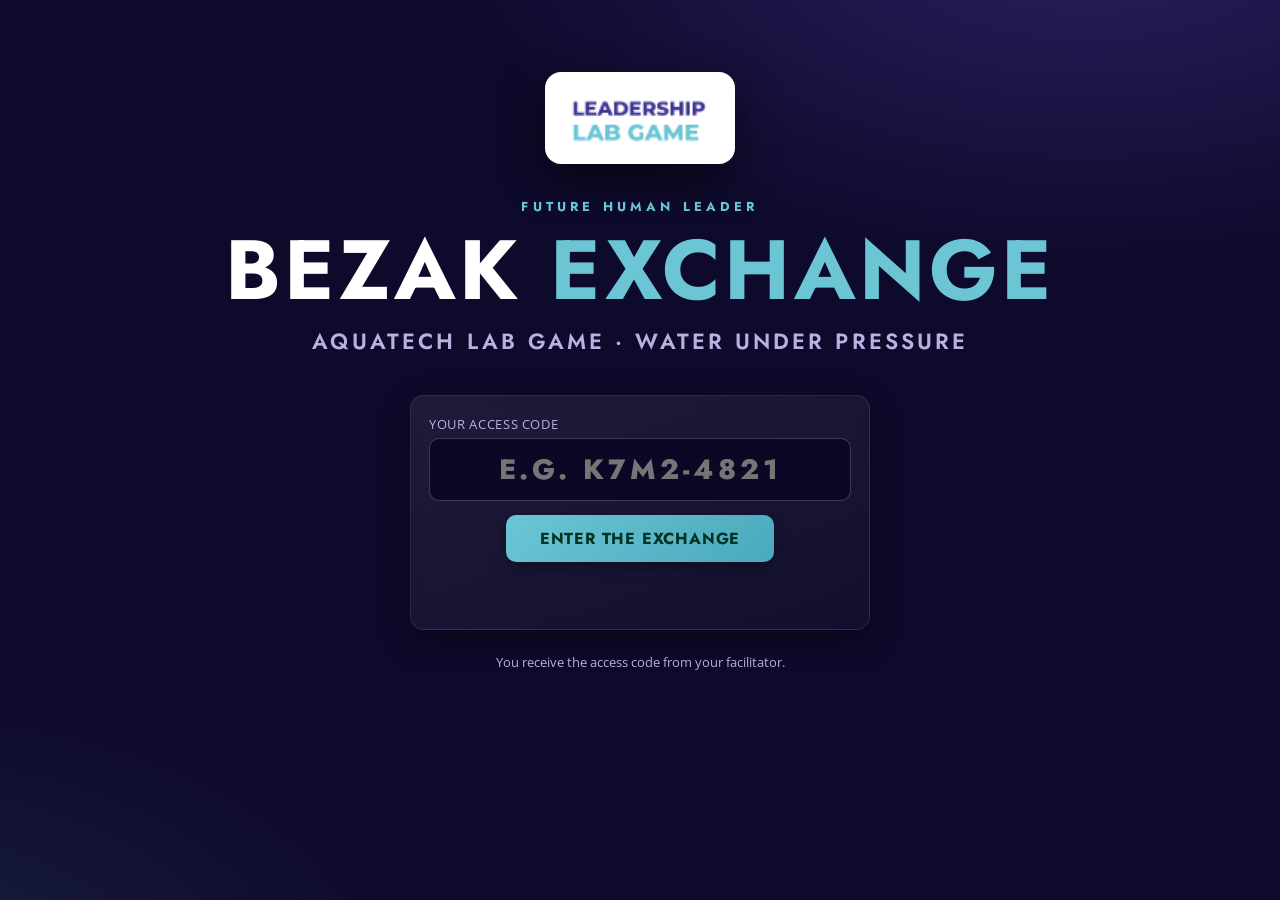
==== hra/index.html @ 61a6dac2 "Add BeZak Exchange game frontend (hra/) Co-Authored-By: Claude Sonnet 5.5 <noreply@anthropic.com> Cl" ====
<!doctype html><html lang="en"><head><meta charset="utf-8"><meta name="viewport" content="width=device-width,initial-scale=1"><title>BeZak Exchange · Aquatech LAB Game</title><link rel="icon" href="logo.png"><link rel="stylesheet" href="style.css"><link href="https://fonts.googleapis.com/css2?family=Jost:wght@500;700;800&family=Open+Sans:wght@400;600&display=swap" rel="stylesheet"></head>
<body><div class="hero" style="padding-top:8vh">
<div class="plate"><img src="logo.png" alt="Future Human Leader"></div>
<div class="eyebrow">Future Human Leader</div>
<h1>BeZak <span>Exchange</span></h1>
<div class="sub">Aquatech LAB Game &middot; Water Under Pressure</div>
<div class="card" style="max-width:460px;margin:38px auto 0;text-align:left"><label style="margin-top:0">Your access code</label>
<input id="c" placeholder="e.g. K7M2-4821" autocomplete="off" autocapitalize="characters" style="font:800 28px Jost,Montserrat,sans-serif;letter-spacing:.14em;text-align:center;text-transform:uppercase">
<p style="margin-top:14px;text-align:center"><button class="btn" id="go" style="font-size:16px;padding:12px 34px">Enter the exchange</button></p><p id="err" class="bad small" style="text-align:center;min-height:20px"></p></div>
<p class="small muted" style="margin-top:22px">You receive the access code from your facilitator.</p>
</div>
<script src="config.js"></script><script src="common.js"></script>
<script>
async function join(){const j=await bx('/join',{code:$('#c').value});if(j.token){try{localStorage.setItem('bx_tok',j.token)}catch{}location.href='team.html'}else $('#err').textContent=j.__code===0?j.error:'This code is not valid. Check it with your facilitator.'}
$('#go').onclick=join;$('#c').addEventListener('keydown',e=>{if(e.key==='Enter')join()});
const pre=QS.get('c');if(pre){$('#c').value=pre;join()}
</script></body></html>
---- hra/style.css ----
:root{--bg:#0e0a2b;--panel:#1a1342;--panel2:#241a5c;--ink:#fff;--mut:#b9b2e0;--teal:#6BC5D5;--gold:#E9A93B;--coral:#E0607E;--ok:#4fd18b;--purple:#412D87;--red:#e0475a;--blue:#4a8bf0;--grey:#9aa3b5}
*{box-sizing:border-box}html,body{margin:0;min-height:100%;color:var(--ink);font:16px/1.55 "Open Sans",system-ui,sans-serif}body{background:radial-gradient(1100px 600px at 85% -10%,#412D8799,transparent 60%),radial-gradient(900px 500px at -10% 110%,#6BC5D51f,transparent 60%),var(--bg);background-attachment:fixed}
h1,h2,h3{font-family:Jost,"Montserrat",system-ui,sans-serif;letter-spacing:.02em;margin:0 0 .4em}
h1{font-size:34px;text-transform:uppercase}h2{font-size:22px}h3{font-size:17px;color:var(--teal);text-transform:uppercase}
a{color:var(--teal)}
.wrap{max-width:1100px;margin:0 auto;padding:18px}
.top{display:flex;align-items:center;gap:14px;padding:10px 22px;background:#fff;color:#1a1342;border-bottom:4px solid var(--teal);box-shadow:0 6px 24px #0008;position:sticky;top:0;z-index:5;min-height:64px}
.top::before{content:'';flex:none;width:93px;height:43px;background:url(/logo.png) center/contain no-repeat;margin-right:6px;padding-right:16px;border-right:2px solid #e3e0f2;box-sizing:content-box}
.top b{font-family:Jost,sans-serif;text-transform:uppercase;letter-spacing:.08em;color:#1a1342}.top a{color:var(--purple);font-weight:600;text-decoration:none;margin-left:10px}.top .muted{color:#6a6490}.top .pill{background:var(--purple);color:#fff}
.top.team-RED{border-bottom-color:var(--red)}.top.team-BLUE{border-bottom-color:var(--blue)}.top.team-GREY{border-bottom-color:var(--grey)}
.sp{flex:1}
.pill{display:inline-block;padding:3px 12px;border-radius:99px;background:var(--purple);font-size:12px;font-weight:700;letter-spacing:.06em;text-transform:uppercase}
.pill.open{background:var(--ok);color:#052}.pill.closed{background:var(--gold);color:#321}.pill.locked{background:#444}.pill.evaluated{background:var(--teal);color:#023}.pill.published{background:var(--coral)}
.card{background:var(--panel);border:1px solid #ffffff1a;border-radius:14px;padding:18px;margin:14px 0}
.card.paper{background:#f1ead8;color:#1b1b1b;font-family:Georgia,serif}.card.paper h2{font-family:"Old English Text MT",Georgia,serif;font-size:36px;text-align:center;border-bottom:2px solid #222;margin-bottom:6px}
.card.paper .hl{font:800 26px/1.15 Jost,sans-serif;text-transform:uppercase;margin:10px 0 4px}
.tabs{display:flex;gap:6px;flex-wrap:wrap;margin:12px 0}
.tab{padding:9px 16px;border-radius:10px;background:var(--panel2);cursor:pointer;border:0;color:var(--ink);font:600 14px Jost,sans-serif;text-transform:uppercase;letter-spacing:.05em}
.tab.on{background:var(--teal);color:#032}
button.btn,.btn{background:var(--teal);color:#032;border:0;border-radius:10px;padding:10px 18px;font:700 14px Jost,sans-serif;text-transform:uppercase;letter-spacing:.05em;cursor:pointer}
.btn.alt{background:var(--panel2);color:var(--ink)}.btn.gold{background:var(--gold);color:#321}.btn.red{background:var(--coral)}.btn:disabled{opacity:.4;cursor:default}
input,textarea,select{width:100%;background:#0b0724;color:var(--ink);border:1px solid #ffffff33;border-radius:10px;padding:10px;font:inherit}
textarea{min-height:110px;resize:vertical}label{display:block;margin:10px 0 4px;color:var(--mut);font-size:13px;text-transform:uppercase;letter-spacing:.05em}
.grid{display:grid;gap:14px}.g3{grid-template-columns:repeat(3,1fr)}.g2{grid-template-columns:1fr 1fr}
@media(max-width:800px){.g3,.g2{grid-template-columns:1fr}h1{font-size:26px}}
.opt{display:block;border:2px solid #ffffff26;border-radius:12px;padding:12px 14px;margin:8px 0;cursor:pointer}.opt.on{border-color:var(--teal);background:#6bc5d516}.opt b{display:block}
.chat{max-height:420px;overflow:auto;background:#0b0724;border-radius:12px;padding:10px}
.msg{margin:8px 0;padding:8px 12px;border-radius:12px;max-width:88%;white-space:pre-wrap}.msg.user{background:var(--purple);margin-left:auto}.msg.assistant{background:#2b2270}
.team-RED{border-left:6px solid var(--red)}.team-BLUE{border-left:6px solid var(--blue)}.team-GREY{border-left:6px solid var(--grey)}
.muted{color:var(--mut)}.small{font-size:13px}.ok{color:var(--ok)}.bad{color:var(--coral)}
table{border-collapse:collapse;width:100%}th,td{padding:8px 10px;border-bottom:1px solid #ffffff1a;text-align:left;vertical-align:top}th{color:var(--teal);font:600 13px Jost,Montserrat,system-ui,sans-serif;text-transform:uppercase}
.big{font:800 54px/1 Jost,sans-serif}
.score{display:flex;gap:6px}.score button{flex:1;padding:12px 0;border-radius:8px;border:0;background:var(--panel2);color:#fff;font:700 18px Jost,Montserrat,system-ui,sans-serif;cursor:pointer}.score button.on{background:var(--gold);color:#321}
.bar{height:10px;border-radius:6px;background:#ffffff1a;overflow:hidden}.bar i{display:block;height:100%;background:var(--teal)}

.top.team-RED,.top.team-BLUE,.top.team-GREY{border-left:0}
.card{background:linear-gradient(160deg,#ffffff12,#ffffff06);backdrop-filter:blur(6px);box-shadow:0 10px 30px #0006}
.btn{box-shadow:0 4px 14px #0005;transition:transform .12s,filter .12s}.btn:hover{transform:translateY(-1px);filter:brightness(1.08)}
.btn:not(.alt):not(.gold):not(.red){background:linear-gradient(135deg,#6BC5D5,#4aa9bd)}
.tab{transition:background .15s}.tab:hover{background:#33267f}.tab.on{box-shadow:0 4px 14px #6bc5d544}
.hero{text-align:center;padding:9vh 18px 4vh}.plate{display:inline-block;background:#fff;border-radius:16px;padding:14px 26px;box-shadow:0 14px 40px #0008}.plate img{display:block;height:64px}
.eyebrow{font:700 13px Jost,sans-serif;letter-spacing:.32em;text-transform:uppercase;color:var(--teal);margin-top:26px}
.hero h1{font-size:clamp(40px,8vw,84px);line-height:1;margin:.15em 0;letter-spacing:.04em}.hero h1 span{color:var(--teal)}
.sub{font:600 clamp(16px,2.4vw,22px) Jost,sans-serif;letter-spacing:.14em;text-transform:uppercase;color:var(--mut)}
.tri{display:grid;grid-template-columns:repeat(3,1fr);gap:14px;max-width:760px;margin:34px auto}.tri div{padding:16px;border-radius:14px;background:#ffffff0d;border-top:5px solid}.tri b{font:800 22px Jost,Montserrat,system-ui,sans-serif;letter-spacing:.1em}
.steps{display:grid;grid-template-columns:repeat(3,1fr);gap:14px;max-width:900px;margin:0 auto 40px;text-align:left}.steps div{padding:18px;border-radius:14px;background:#ffffff0a;border:1px solid #ffffff14}.steps i{font:800 30px Jost,Montserrat,system-ui,sans-serif;color:var(--gold);font-style:normal}
@media(max-width:700px){.tri,.steps{grid-template-columns:1fr}.top::before{width:62px;height:29px;padding-right:10px}}

.timer{font:800 22px Jost,Montserrat,sans-serif;background:#E9A93B;color:#321;border-radius:99px;padding:3px 16px;margin-left:8px;display:inline-block}.timer .late{color:#a00}
@media(max-width:700px){.top{padding:8px 12px;gap:8px;min-height:54px}.top b{font-size:13px}.top .pill,.top .muted{display:none}.top .sp{flex:1}}
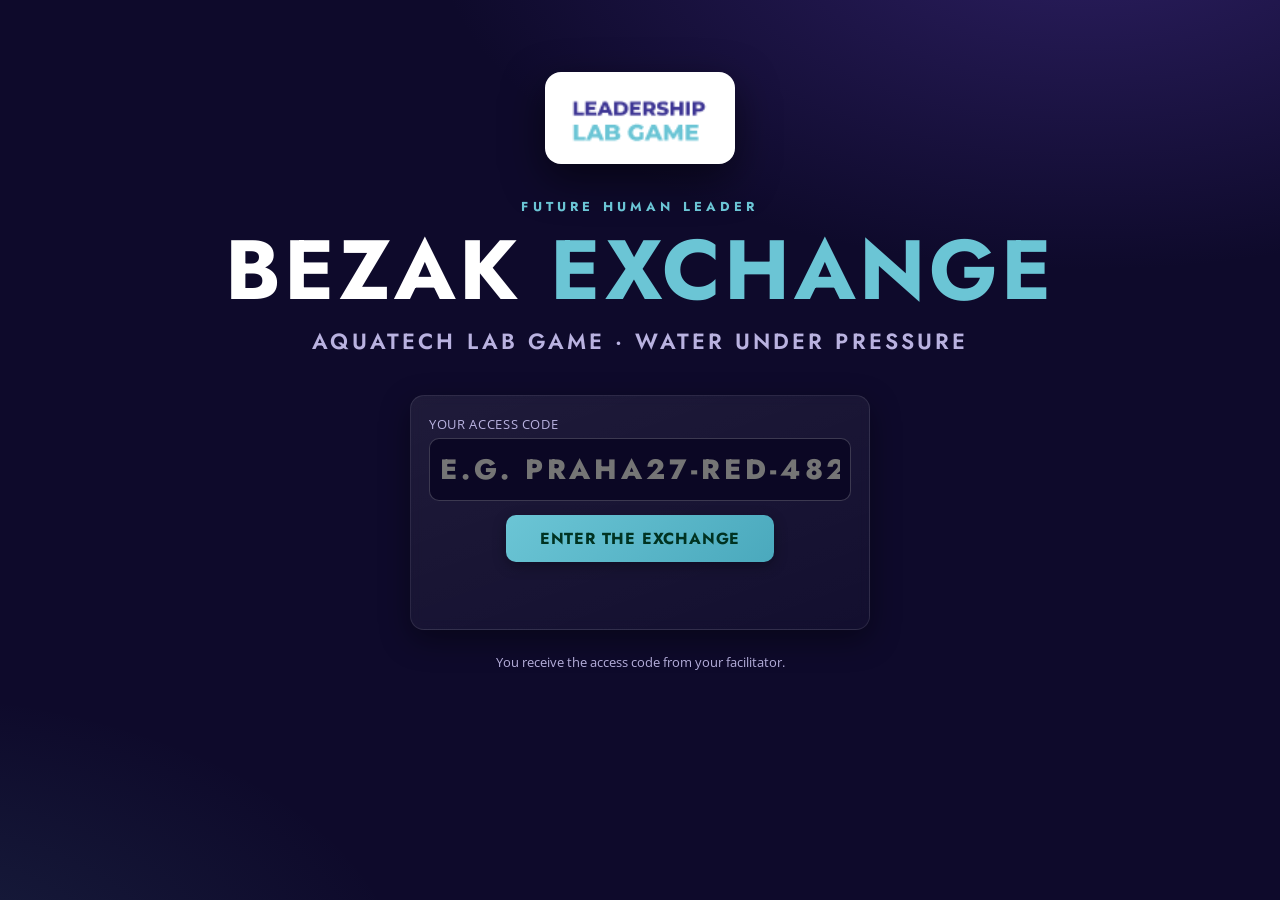
==== commit b6d13961: "hra: custom run code, auto Drive folders Co-Authored-By: Claude Sonnet 5.5 <noreply@anthropic.com> C" ====
--- a/hra/index.html
+++ b/hra/index.html
@@ -5,7 +5,7 @@
 <h1>BeZak <span>Exchange</span></h1>
 <div class="sub">Aquatech LAB Game &middot; Water Under Pressure</div>
 <div class="card" style="max-width:460px;margin:38px auto 0;text-align:left"><label style="margin-top:0">Your access code</label>
-<input id="c" placeholder="e.g. K7M2-4821" autocomplete="off" autocapitalize="characters" style="font:800 28px Jost,Montserrat,sans-serif;letter-spacing:.14em;text-align:center;text-transform:uppercase">
+<input id="c" placeholder="e.g. PRAHA27-RED-4821" autocomplete="off" autocapitalize="characters" style="font:800 28px Jost,Montserrat,sans-serif;letter-spacing:.14em;text-align:center;text-transform:uppercase">
 <p style="margin-top:14px;text-align:center"><button class="btn" id="go" style="font-size:16px;padding:12px 34px">Enter the exchange</button></p><p id="err" class="bad small" style="text-align:center;min-height:20px"></p></div>
 <p class="small muted" style="margin-top:22px">You receive the access code from your facilitator.</p>
 </div>
